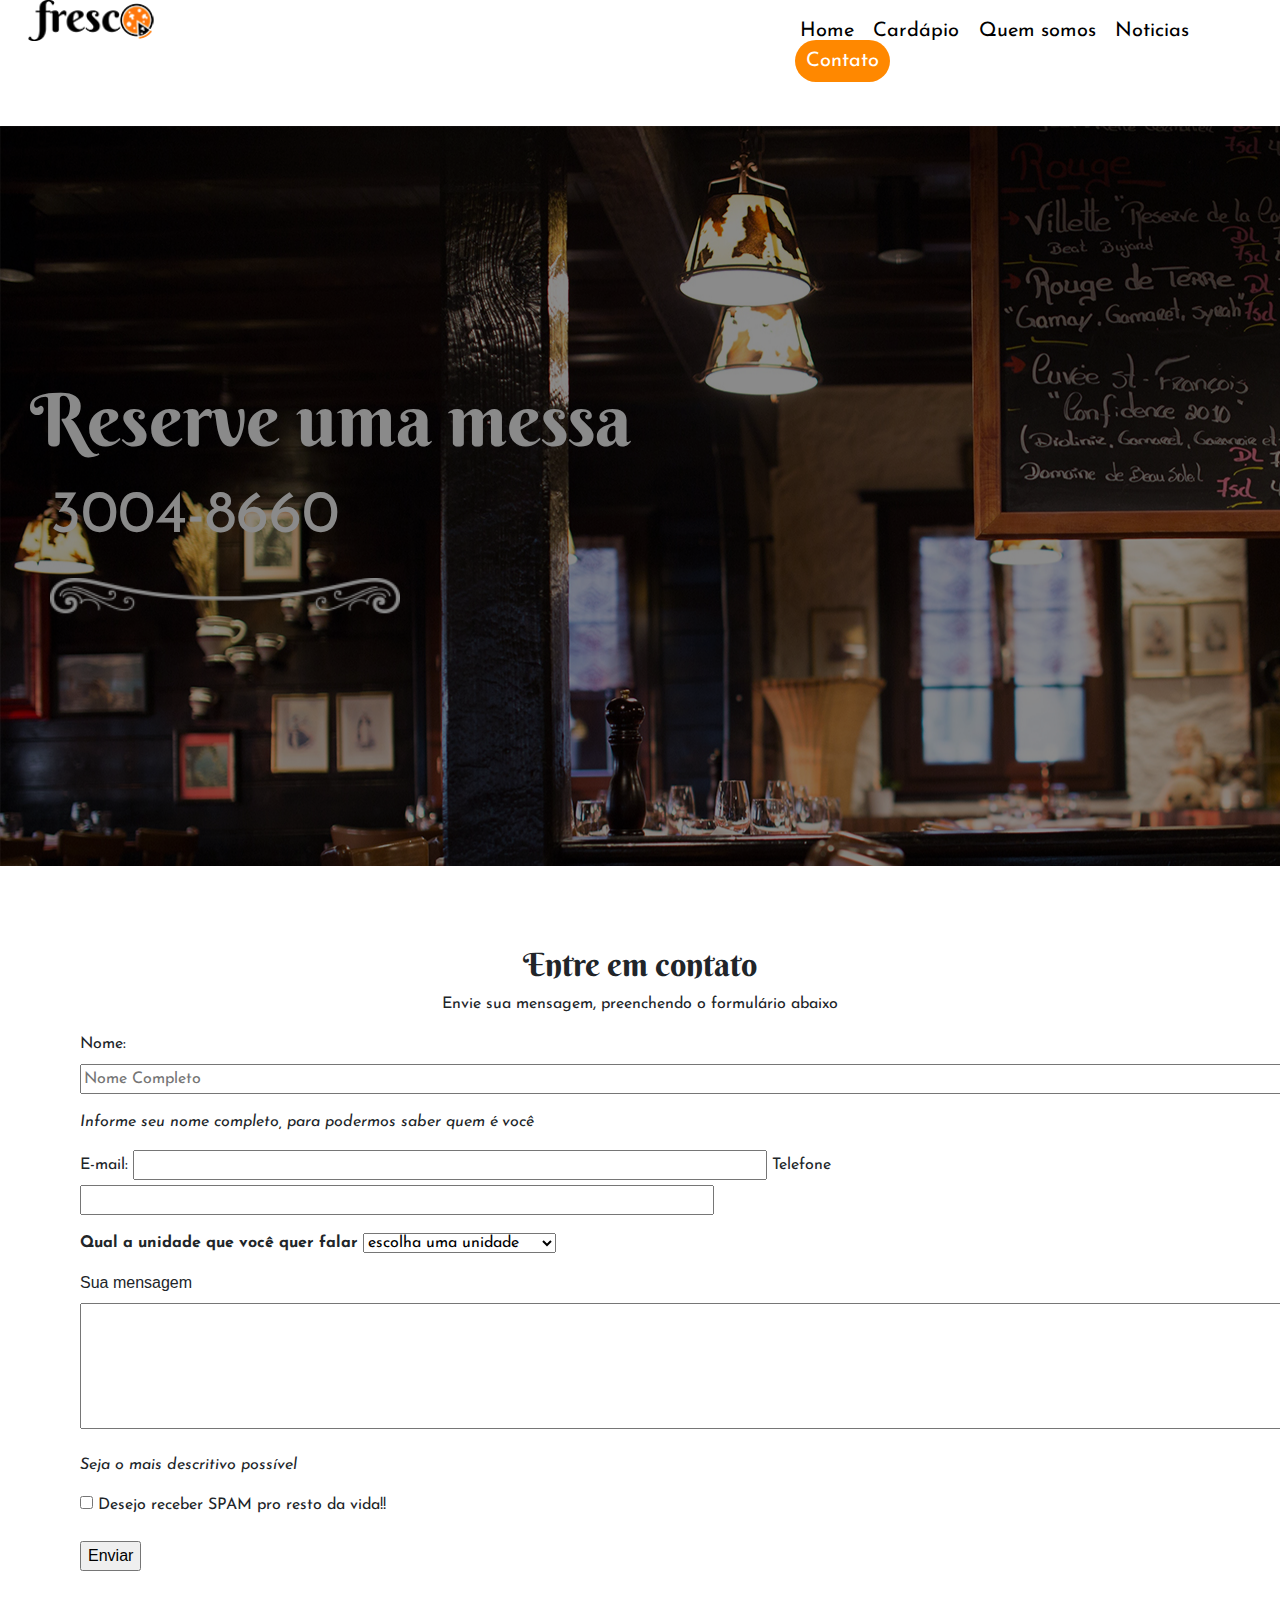
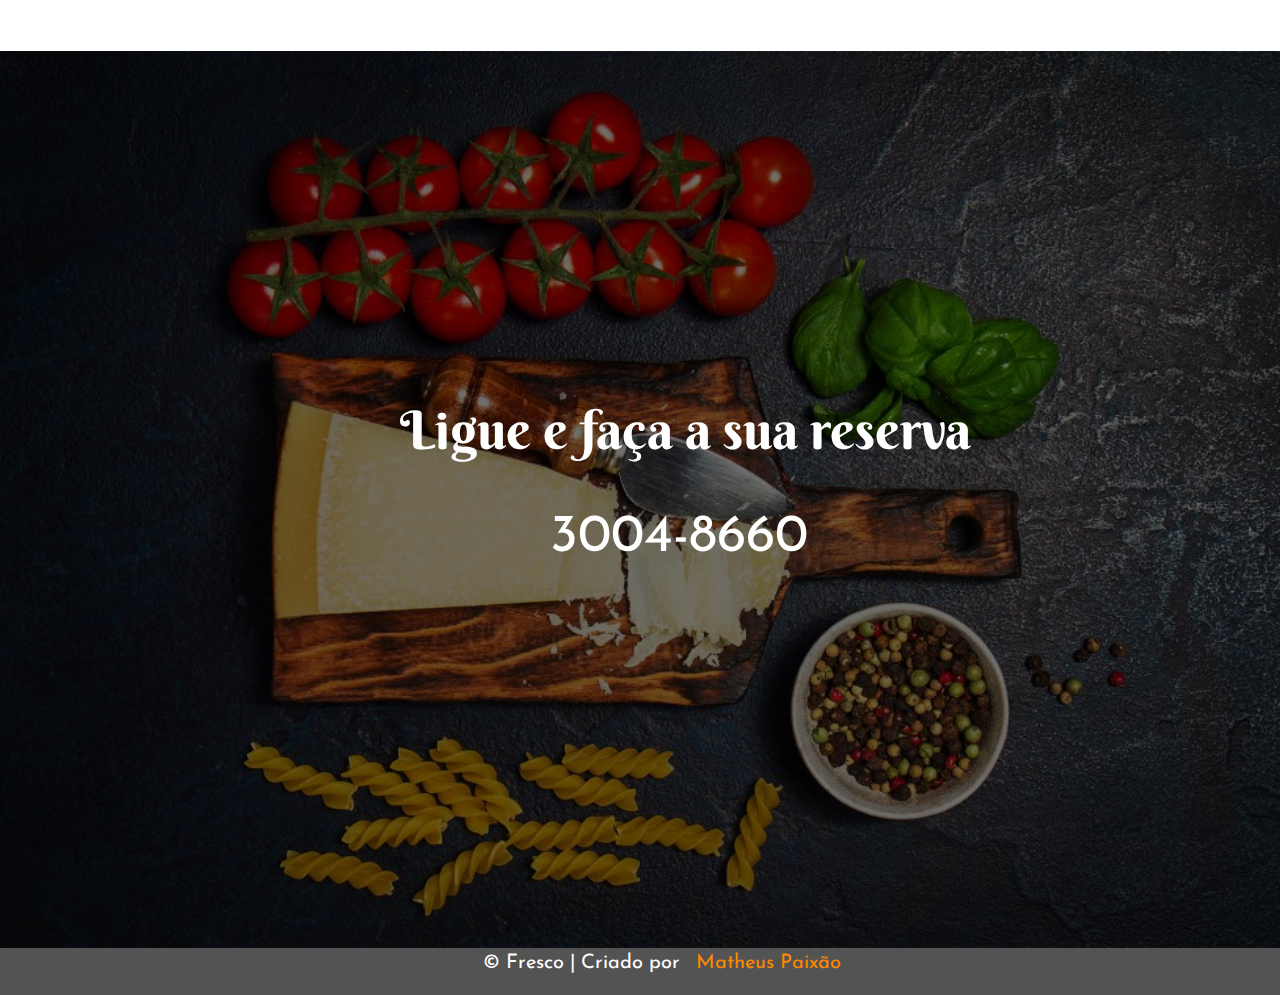
==== contato.html @ 6b26d4b9 "project final" ====
<!DOCTYPE html>
<html lang="en">
<head>
    <meta charset="UTF-8">
    <meta name="viewport" content="width=device-width, initial-scale=1.0">
    <title>Contato</title>
    <link rel="preconnect" href="https://fonts.gstatic.com">
    <link href="https://fonts.googleapis.com/css2?family=Berkshire+Swash&family=Josefin+Sans&display=swap" rel="stylesheet">
    <link rel="stylesheet" href="style/style.css">
    <link rel="stylesheet" href="bootstrap/bootstrap.min.css">
    <link rel="stylesheet" href="style/contato.css">
</head>
<body>
    <header>
        <a href="index.html"><img src="imagens/fresco-logo-pequeno.png" alt="fresco"></a> 
        <nav>
            <a href="index.html">Home</a>
            <a href="cardapio.html">Cardápio</a>
            <a href="quem-somos.html">Quem somos</a>
            <a href="noticias.html">Noticias</a>
            <a href="contato.html" id="contact">Contato</a>
        </nav>
    </header>
    <div class="divisor"></div>

    <div id="principal">
        <h1>Reserve uma messa</h1>
        <p>3004-8660</p>
        <img src="imagens/barra-horizontal.png" alt="barra">
    </div>
    <div class="divisor"></div>

    <div id="contato">
        <h2>Entre em contato</h2>
        <p id="pri">Envie sua mensagem, preenchendo o formulário abaixo</p>
       <form> 
            <p><label for="cNome">Nome:</label>  <input type="text" name="tNome" id="cNome" size="150" maxlength="30" placeholder="Nome Completo" class="info"></p> 
            <p><em>Informe seu nome completo, para podermos saber quem é você</em></p>
            <p><label for="cMail">E-mail:</label> <input type="email" name="tMail" id="cMail" size="68" maxlength="40" class="info"> <label for="cTel">Telefone</label> <input type="text" name="tTel" id="cTel" size="68" class="info"></p> 
            <p><strong>Qual a unidade que você quer falar</strong> 
                <select name="tSel" id="cSel">
                <optgroup>
                <option value="0">escolha uma unidade</option>
                <option value="1">copacabana</option>
                <option value="2">lebon</option>
                <option value="3">bangu</option>
            </optgroup>
        </select></p>
            <label for="cMen">Sua mensagem</label> 
            <p><textarea name="tMen" id="cMen" cols="158" rows="5"></textarea></p>
            <p><em>Seja o mais descritivo possível</em></p>
            <p><input type="checkbox" name="tCheck" id="cCheck"> <label for="cCheck">Desejo receber SPAM pro resto da vida!!</label></p>
            <input type="submit" value="Enviar">
       </form>
   </div>

   <div class="divisor"></div>
    <div id="rodape-personalizado">
        <img src="imagens/pizzaria-hero-fundo02-1024x683.jpg" alt="fundo">
        <h2>Ligue e faça a sua reserva</h2>
        <p>3004-8660</p>
    </div>
    <footer>
        <p>&copy; Fresco | Criado por <a href="https://www.instagram.com/matias_mpc" target="_black">Matheus Paixão</a></p>
    </footer>
</body>
</html>
---- style/style.css ----
body{
    margin: none;
    background-color: white;
}

p,a{
    font-family: 'Josefin Sans', sans-serif;
}

.divisor{
    margin-top: 50px;
}

ul{
    list-style-type: none;
    display: inline;
}

li{
    display: inline;
}

a{
    font-size: 20px;
    text-decoration: none;
    color: black;
    padding: 5px;
    margin-left: 5px;
}

a:hover{
    transition: 0.5s;
    color: #b66407;
    text-decoration: none;
}

#contact{
    color: white;
    background-color: #FF8800;
    border-radius: 50px;
    padding: 11px;
}

#contact:hover{
    background-color: #884b06;
}

nav{
    margin-top: -25px;
    margin-left: 790px;
}

header img{
    width: 130px;
    margin-left: 15px;
}

h1,h2,h3,h4,h5,h6{
    font-family: 'Berkshire Swash', cursive;
}

footer{
    padding: 0.5px;
    font-size: 20px;
    background-color: #535353;
    color: white;
    text-align: center;
    margin-left: -10px;
    margin-right: -5px;
}

footer a{
    color: #FF8800;
    text-decoration: none;
}

#rodape-personalizado img{
    filter: brightness(44%);
    width: 1344px;
    margin-left: -10px;
    margin-right: -10px;
}

#rodape-personalizado h2{
    color: white;
    position: absolute;
    margin-top: -550px;
    margin-left: 400px;
    font-size: 40pt;
}

#rodape-personalizado p{
    color: white;
    position: absolute;
    margin-top: -450px;
    margin-left: 550px;
    font-size: 40pt;
}
---- style/contato.css ----
nav a{
    color: black;
}

nav a:hover{
    text-decoration: none;
    color: rgb(216, 123, 2);
}

#principal{
    background-image: url("../imagens/pizzaria-hero-fundo03.jpg");
    padding: 250px;
    color: white;
    filter: brightness(54%);
}

#principal img{
    margin-left: -200px;
    width: 350px;
}

h1{
    font-size: 55pt;
    margin-left: -220px;
}

#principal p{
    font-size: 45pt;
    margin-left: -200px;
}

#contato{
    margin: 80px;
}

#contato h2{
    text-align: center;
}

#pri{
    text-align: center;
}

input{
    width: max-content;
}

footer{
    width: 1349px;
}

footer a:hover{
    text-decoration: none;
    color: rgb(216, 123, 2);
}

@media(max-width:700px){
    #principal{
        margin-top: -100px;
    }

    .info{
        size: 40px;
        width: 290px;
    }

    textarea{
        width: 290px;
    }

    footer{
        width: 500px;
    }

    #rodape-personalizado img{
        width: 500px;
        height: 550px;
        margin: none;
    }
    
    #rodape-personalizado h2{
        margin-left: 2px;
        padding-top: 20px;
        padding-left: 20px;
    }
    
    #rodape-personalizado p{
        margin-left: 2px;
        padding-top: 50px;
        padding-left: 20px;
    }
}
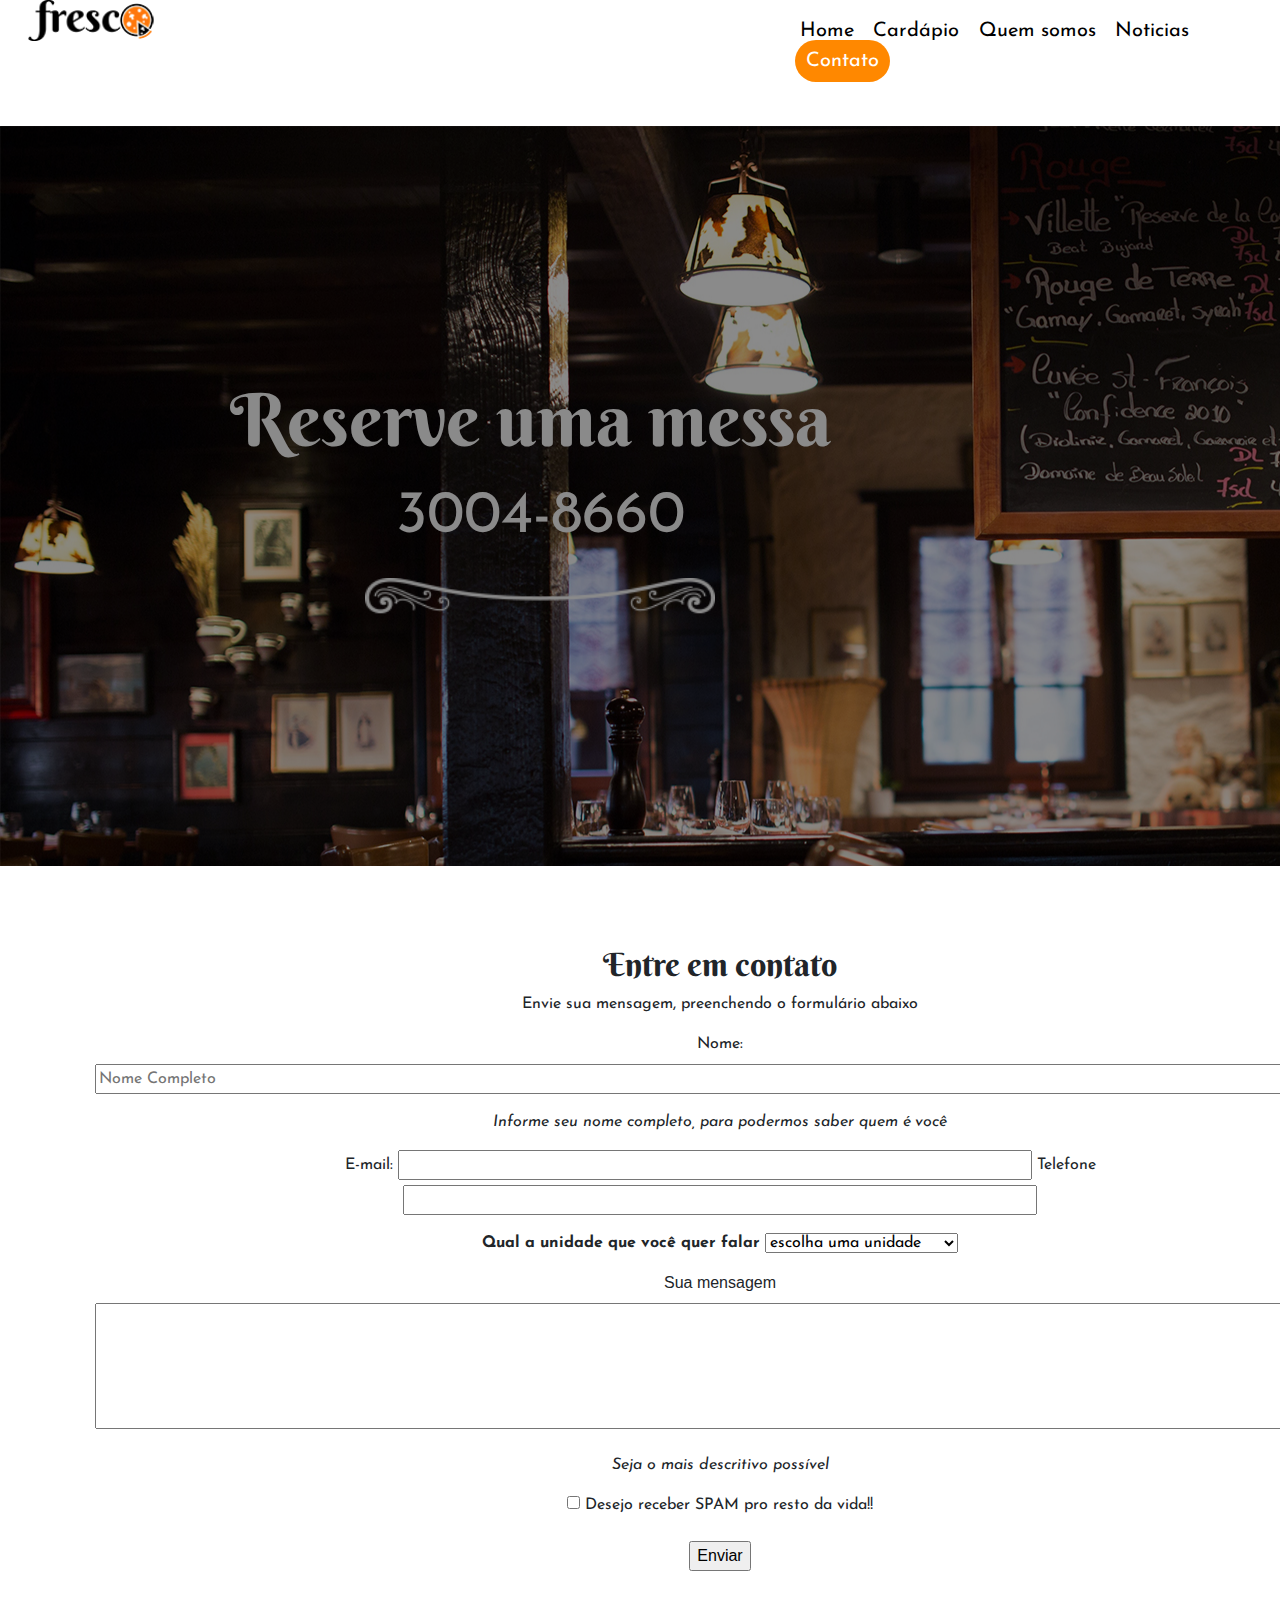
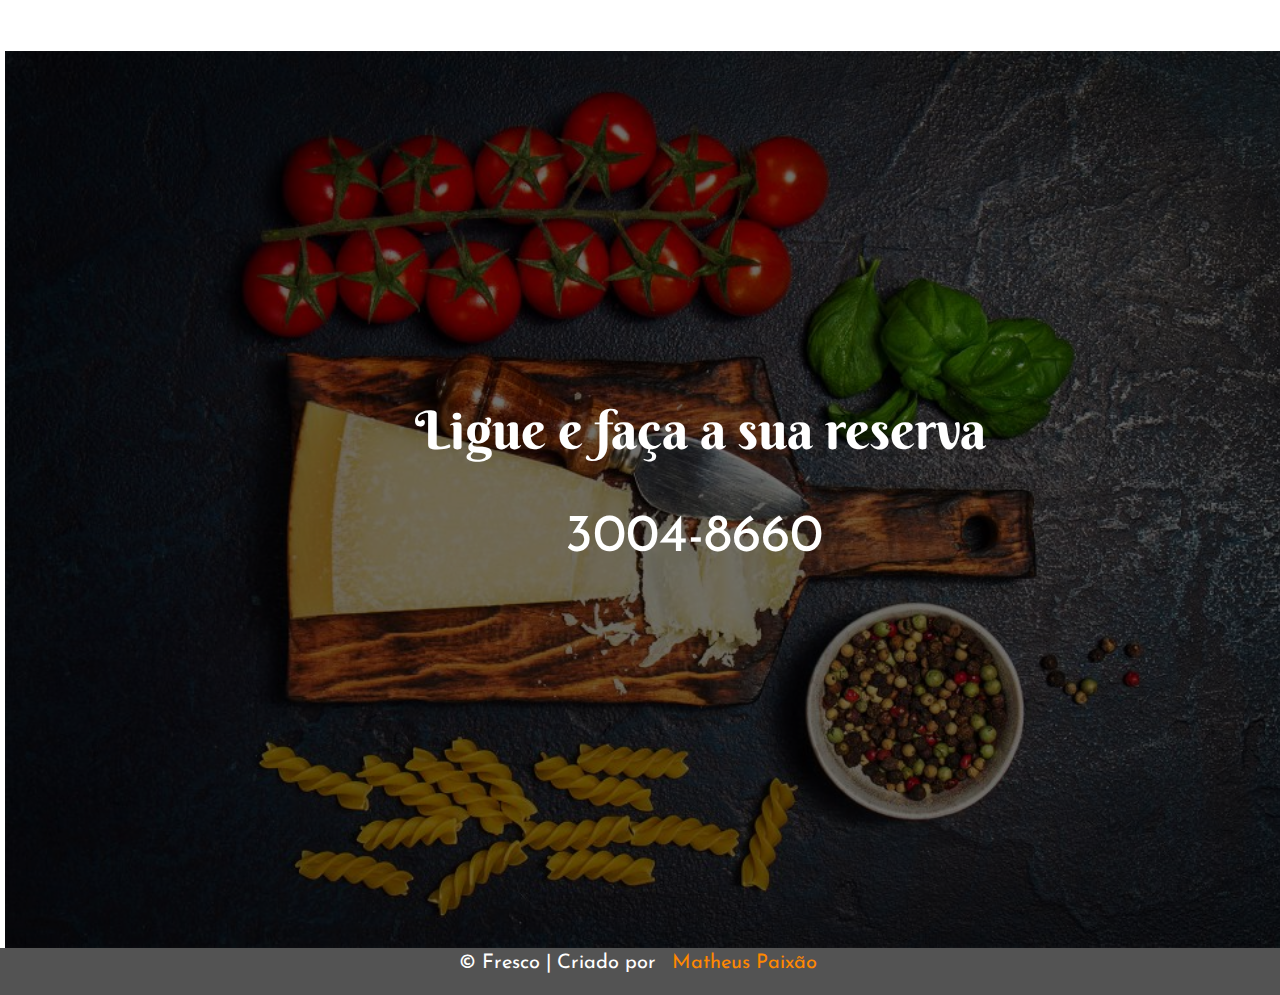
==== commit 4e56db27: "add responsive" ====
--- a/contato.html
+++ b/contato.html
@@ -23,14 +23,14 @@
     </header>
     <div class="divisor"></div>
 
-    <div id="principal">
+    <div id="principal" class="container-fluid text-center bg-footer margin">
         <h1>Reserve uma messa</h1>
         <p>3004-8660</p>
         <img src="imagens/barra-horizontal.png" alt="barra">
     </div>
     <div class="divisor"></div>
 
-    <div id="contato">
+    <div id="contato" class="container-fluid text-center bg-footer margin">
         <h2>Entre em contato</h2>
         <p id="pri">Envie sua mensagem, preenchendo o formulário abaixo</p>
        <form> 
@@ -55,12 +55,12 @@
    </div>
 
    <div class="divisor"></div>
-    <div id="rodape-personalizado">
+    <div id="rodape-personalizado" class="container-fluid text-center bg-footer margin">
         <img src="imagens/pizzaria-hero-fundo02-1024x683.jpg" alt="fundo">
         <h2>Ligue e faça a sua reserva</h2>
         <p>3004-8660</p>
     </div>
-    <footer>
+    <footer class="container-fluid text-center bg-footer margin">
         <p>&copy; Fresco | Criado por <a href="https://www.instagram.com/matias_mpc" target="_black">Matheus Paixão</a></p>
     </footer>
 </body>
